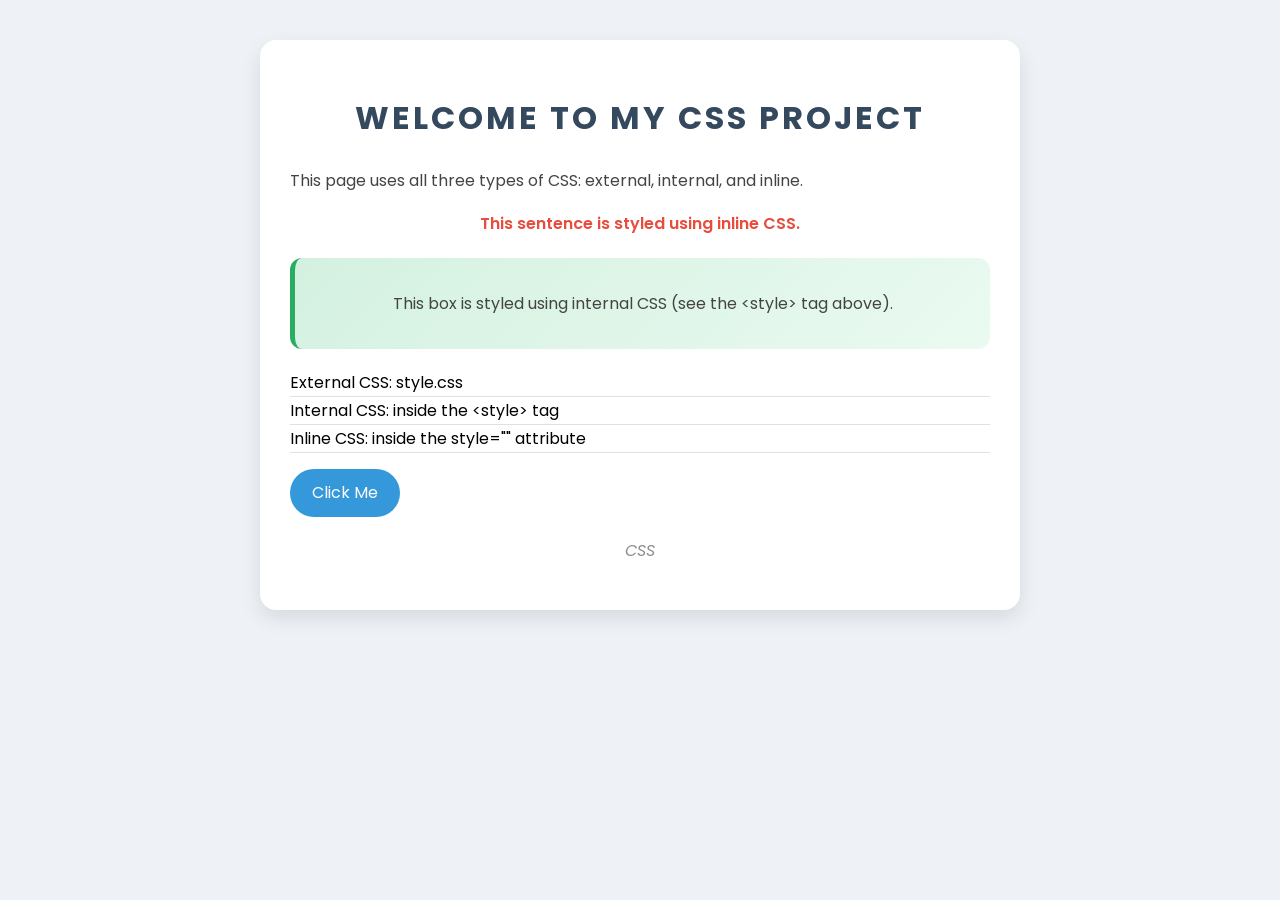
==== css.html @ fd3dd924 "1" ====
<html>

<head>
 
  <title>My CSS Project</title>

 
  <link href="https://fonts.googleapis.com/css2?family=Poppins:wght@400;600&display=swap" rel="stylesheet">

  
  <link rel="stylesheet" href="style.css">

  
  <style>
    body {
      font-family: 'Poppins', sans-serif;
    }

    .highlight-box {
      display: flex;
      flex-direction: column;
      align-items: center;
      gap: 8px;
      background: linear-gradient(135deg, #d4f1e0, #eafaf1);
      border-left: 5px solid #27ae60;
      border-radius: 12px;
      padding: 16px;
      margin: 20px 0;
    }
  </style>
</head>
<body>

  <div class="container">

    <h1>Welcome To My CSS Project</h1>

    <p>This page uses all three types of CSS: external, internal, and inline.</p>

    
    <p style="color: #e74c3c; font-weight: 600; text-align: center;">
      This sentence is styled using inline CSS.
    </p>

    <div class="highlight-box">
      <p>This box is styled using internal CSS (see the &lt;style&gt; tag above).</p>
    </div>

    <ul>
      <li>External CSS: style.css</li>
      <li>Internal CSS: inside the &lt;style&gt; tag</li>
      <li>Inline CSS: inside the style="" attribute</li>
    </ul>

    <a href="#" class="btn">Click Me</a>

    <footer>
      <p>CSS</p>
    </footer>

  </div>

</body>
</html>
---- style.css ----
body {
  font-family: 'Segoe UI', Arial, sans-serif;   
  background-color: #eef2f7;                    
  margin: 0;                                     
  padding: 0;                                    
  line-height: 1.7;                              
}

.container {
  width: 80%;                                    
  max-width: 700px;                             
  margin: 40px auto;                             
  padding: 30px;                                 
  background: #ffffff;                           
  border-radius: 16px;                           
  box-shadow: 0 8px 20px rgba(0, 0, 0, 0.1);    
}

h1 {
  text-align: center;                            
  color: #34495e;                                
  text-transform: uppercase;                     
  letter-spacing: 3px;                          
}

p {
  font-size: 16px;                               
  color: #444444;                               
}

ul {
  list-style: none;                             
  padding-left: 0;                              
}

ul li {
  border-bottom: 1px solid #e0e0e0;              
}

.btn {
  display: inline-block;                        
  padding: 10px 22px;                           
  border-radius: 25px;                         
  cursor: pointer;                               
  transition: transform 0.3s, background-color 0.3s; 
  text-decoration: none;                         
  color: #ffffff;                                
  background-color: #3498db;                   
}

.btn:hover {
  background-color: #2980b9;                  
  transform: scale(1.05);                        
}

footer {
  text-align: center;                            
  font-style: italic;                           
  opacity: 0.6;                                  
  margin-top: 20px;                             
}
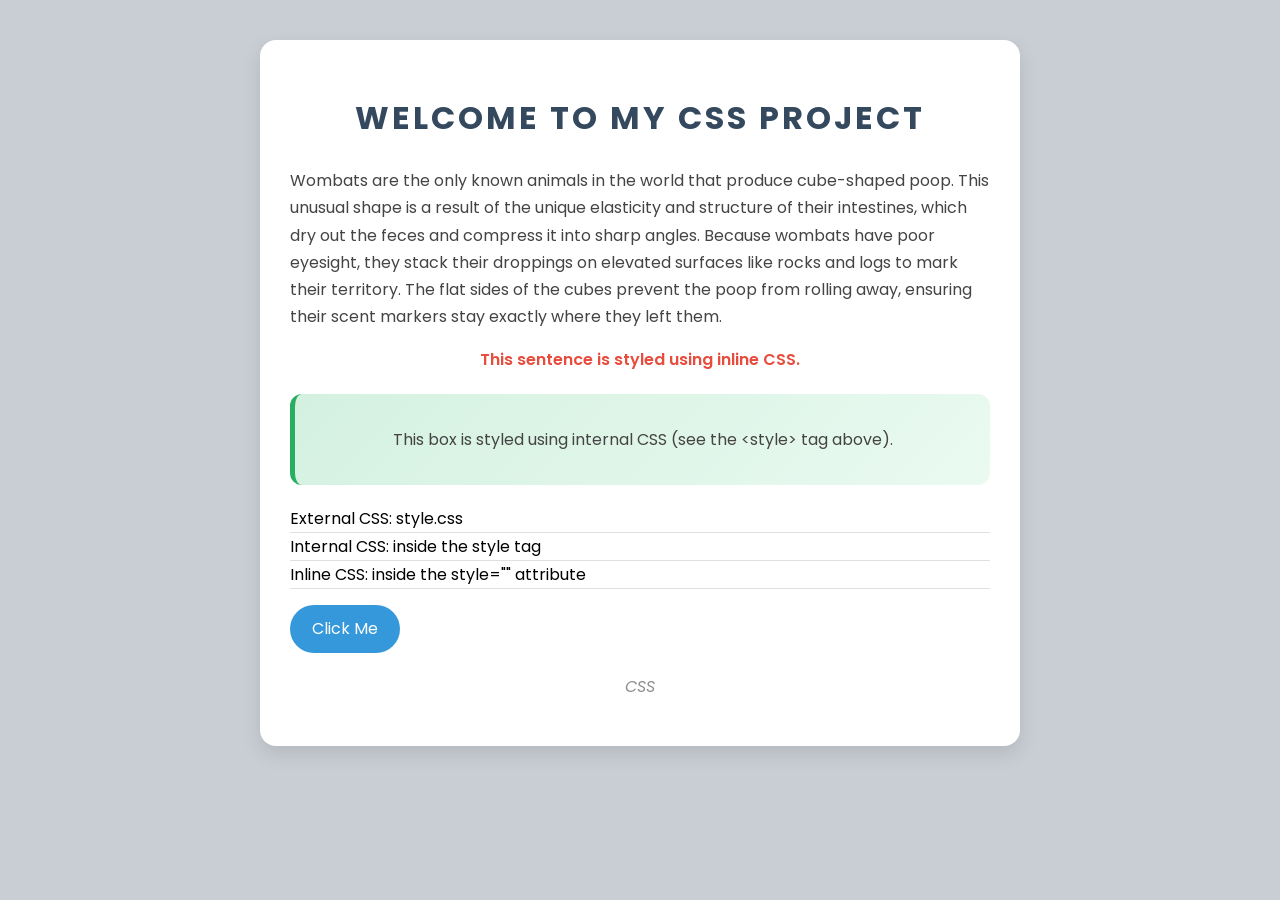
==== commit e5931229: "1" ====
--- a/css.html
+++ b/css.html
@@ -1,7 +1,5 @@
 <html>
-
 <head>
- 
   <title>My CSS Project</title>
 
  
@@ -35,7 +33,7 @@
 
     <h1>Welcome To My CSS Project</h1>
 
-    <p>This page uses all three types of CSS: external, internal, and inline.</p>
+    <p>Wombats are the only known animals in the world that produce cube-shaped poop. This unusual shape is a result of the unique elasticity and structure of their intestines, which dry out the feces and compress it into sharp angles. Because wombats have poor eyesight, they stack their droppings on elevated surfaces like rocks and logs to mark their territory. The flat sides of the cubes prevent the poop from rolling away, ensuring their scent markers stay exactly where they left them.</p>
 
     
     <p style="color: #e74c3c; font-weight: 600; text-align: center;">
@@ -48,7 +46,7 @@
 
     <ul>
       <li>External CSS: style.css</li>
-      <li>Internal CSS: inside the &lt;style&gt; tag</li>
+      <li>Internal CSS: inside the style tag</li>
       <li>Inline CSS: inside the style="" attribute</li>
     </ul>
 
--- a/style.css
+++ b/style.css
@@ -1,6 +1,6 @@
 body {
   font-family: 'Segoe UI', Arial, sans-serif;   
-  background-color: #eef2f7;                    
+  background-color: #727f8e60;                    
   margin: 0;                                     
   padding: 0;                                    
   line-height: 1.7;                              
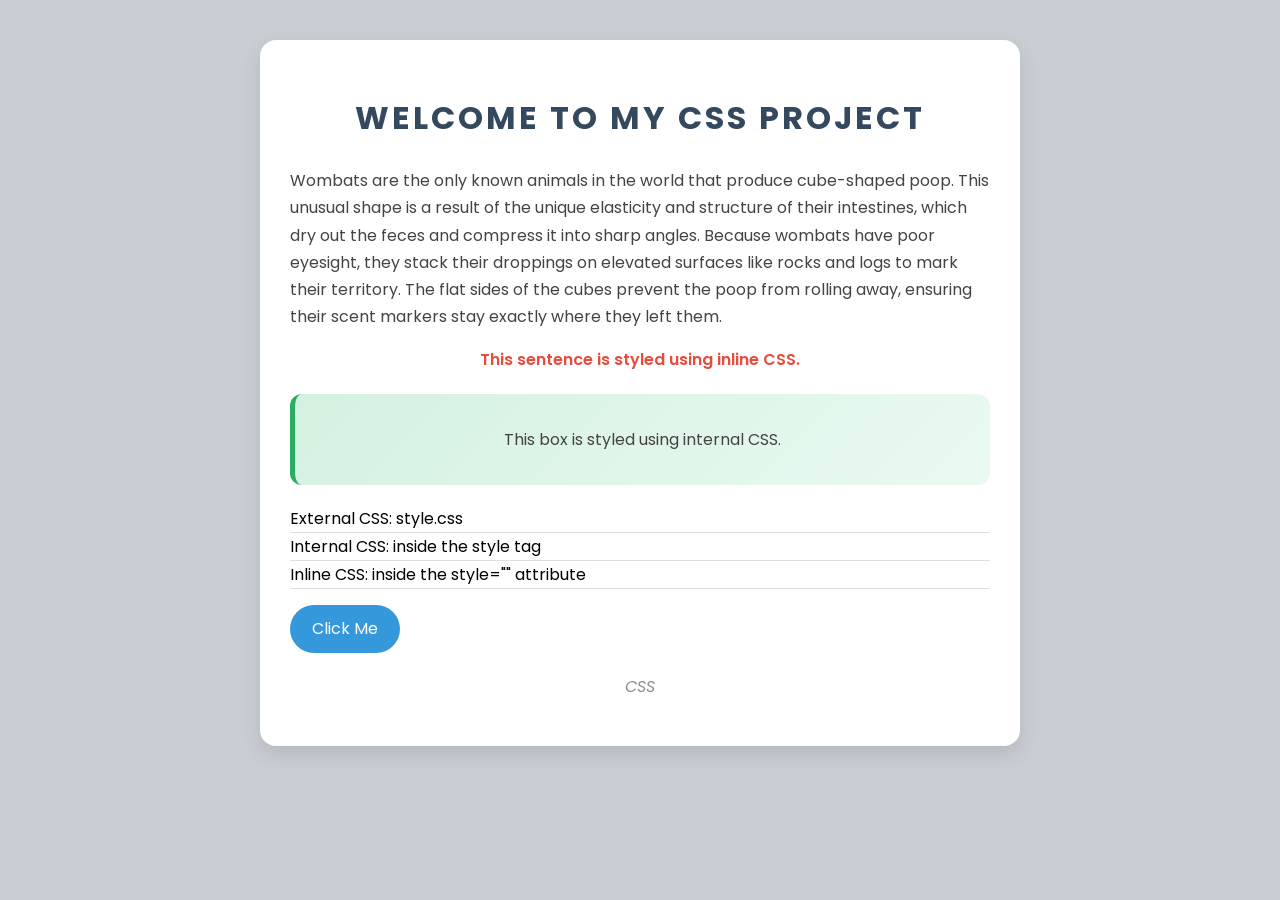
==== commit 0bf1971d: "1" ====
--- a/css.html
+++ b/css.html
@@ -41,7 +41,7 @@
     </p>
 
     <div class="highlight-box">
-      <p>This box is styled using internal CSS (see the &lt;style&gt; tag above).</p>
+      <p>This box is styled using internal CSS.</p>
     </div>
 
     <ul>
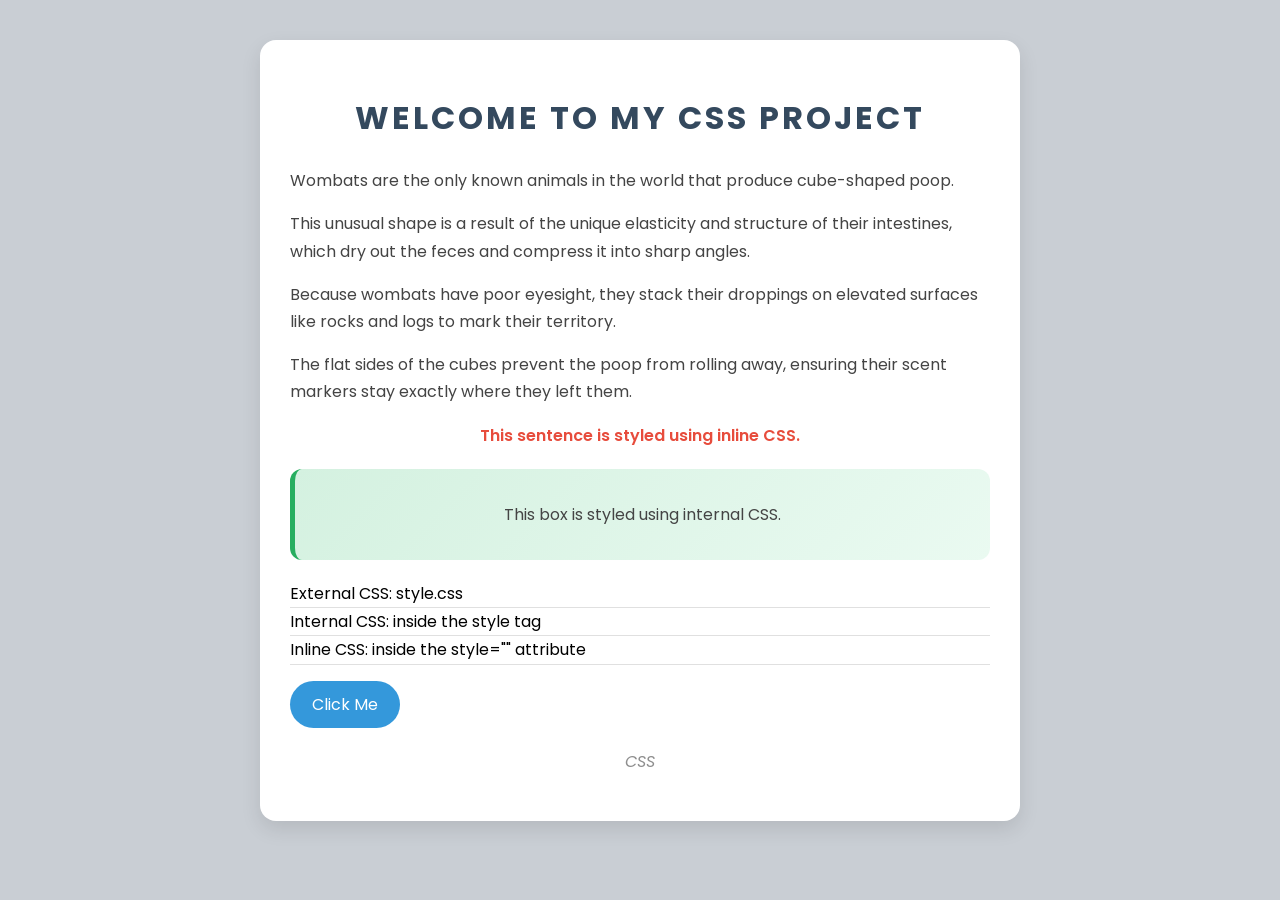
==== commit c5127fd1: "1" ====
--- a/css.html
+++ b/css.html
@@ -33,7 +33,10 @@
 
     <h1>Welcome To My CSS Project</h1>
 
-    <p>Wombats are the only known animals in the world that produce cube-shaped poop. This unusual shape is a result of the unique elasticity and structure of their intestines, which dry out the feces and compress it into sharp angles. Because wombats have poor eyesight, they stack their droppings on elevated surfaces like rocks and logs to mark their territory. The flat sides of the cubes prevent the poop from rolling away, ensuring their scent markers stay exactly where they left them.</p>
+    <p>Wombats are the only known animals in the world that produce cube-shaped poop.</p>
+    <p> This unusual shape is a result of the unique elasticity and structure of their intestines, which dry out the feces and compress it into sharp angles.</p>
+    <p> Because wombats have poor eyesight, they stack their droppings on elevated surfaces like rocks and logs to mark their territory.</p> 
+    <p>The flat sides of the cubes prevent the poop from rolling away, ensuring their scent markers stay exactly where they left them.</p>
 
     
     <p style="color: #e74c3c; font-weight: 600; text-align: center;">
